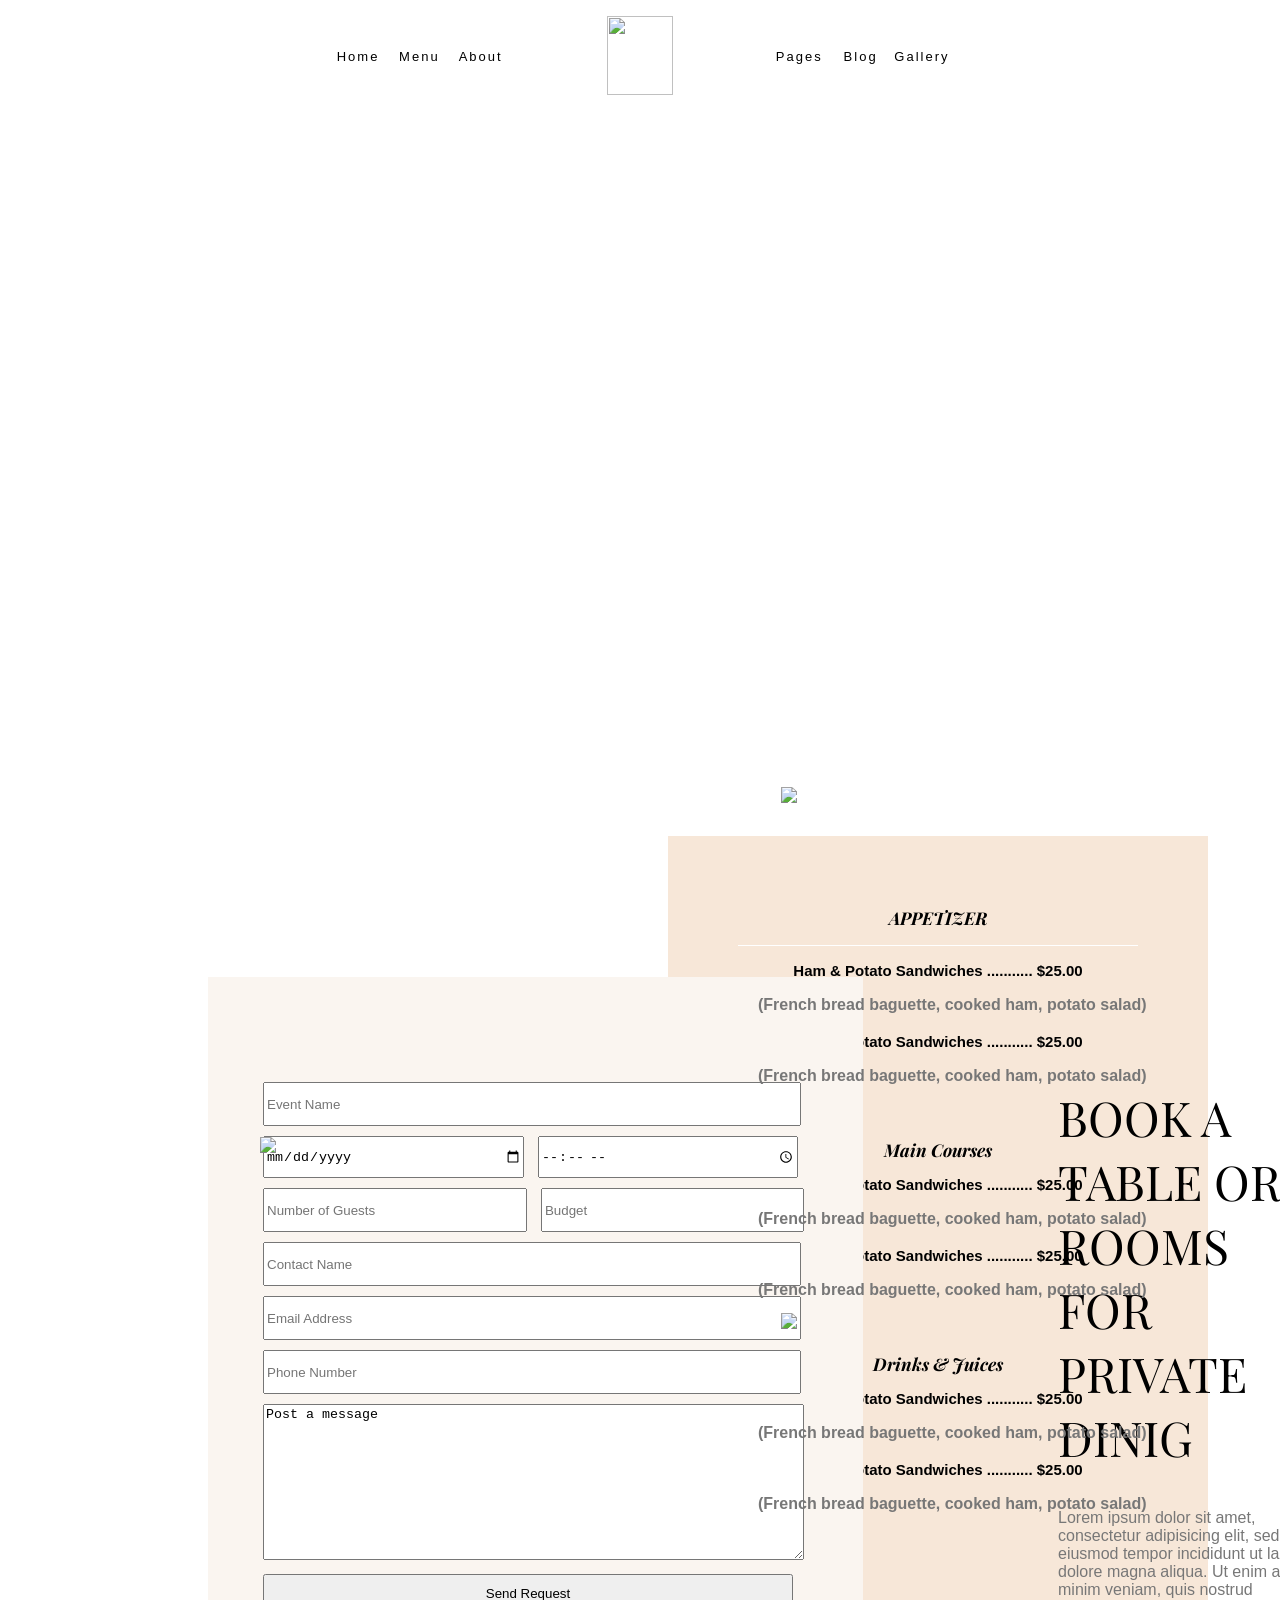
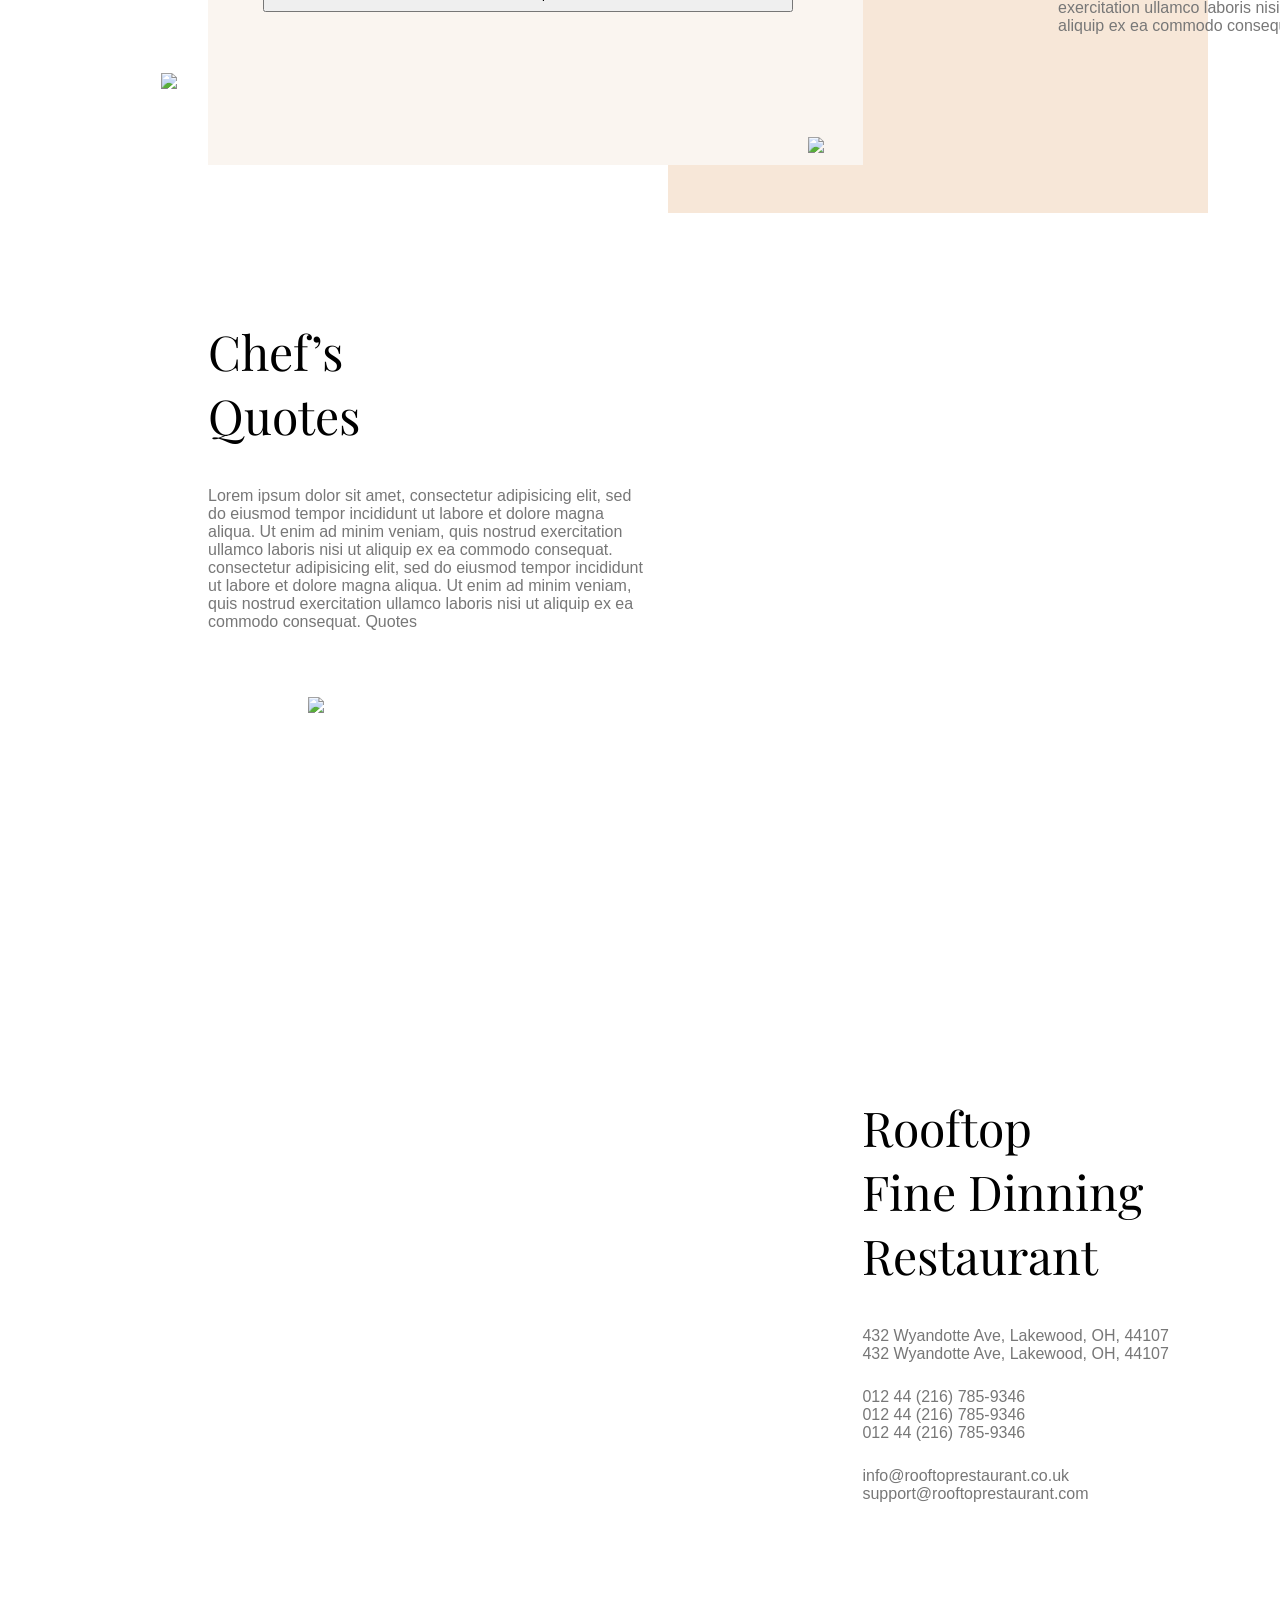
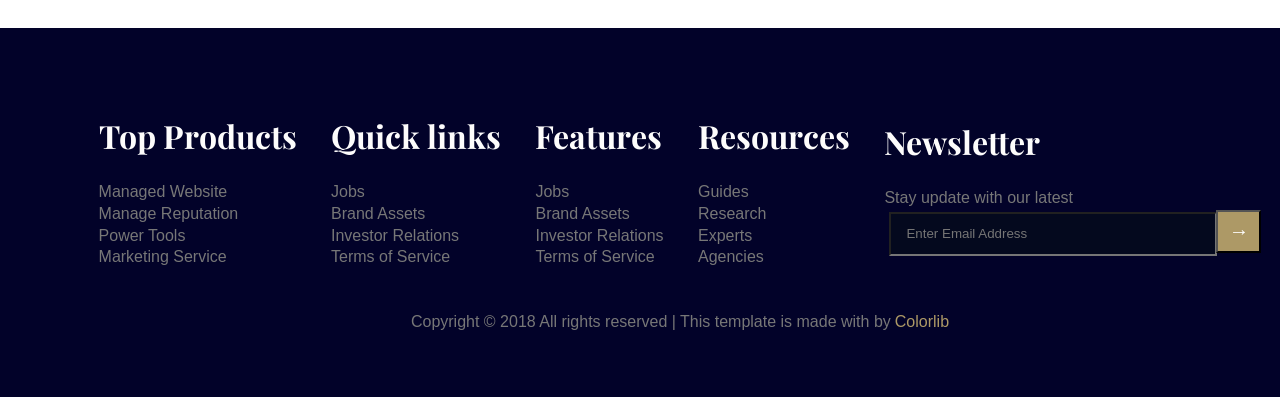
==== index.html @ 280092b0 "Add files via upload" ====
<!DOCTYPE html>
<html lang="en">

<head>
    <meta charset="UTF-8">
    <meta name="viewport" content="width=device-width, initial-scale=1.0">
    <link rel="stylesheet" href="style.css">
    <link rel="preconnect" href="https://fonts.googleapis.com">
    <link rel="preconnect" href="https://fonts.gstatic.com" crossorigin>
    <link href="https://fonts.googleapis.com/css2?family=Playfair+Display:ital,wght@0,400..900;1,400..900&display=swap" rel="stylesheet">
    <title>Home</title>
</head>

<body>

    <header>
        <ul>
            <li class="botao botao1"><a href="index.html"> Home </a></li>
            <li class="botao"><a href="menu.html"> Menu</a></li>
            <li class="botao"><a href="about.html"> About</a></li>
            <li class="botao logo2"> <img src="https://preview.colorlib.com/theme/rooftop/img/logo.png " class="logo"></li>
            <li class="botao"><a href="pages.html"> Pages</a></li>
            <li class="botao"><a href="blog.html"> Blog</a></li>
            <li class="botao"><a href="gallery.html"> Gallery</a></li>

        </ul>

    </header>

    <section id="sec01">

        <div id="roof">
            <p id="roofp">Rooftop</p>
            <hr>
            <span id="roofspan">A fine Dinning Restaurant</span>

        </div>


        <section>
            <div>

            </div>
        </section>

    </section>

    <section class="menu">
        <div class="menut">
            <h1>Daily Food
                <br>Courses
                <br>with Drinks
            </h1>

            <p>Lorem ipsum dolor sit amet, consectetur adipisicing elit, sed do eiusmod tempor incididunt ut labore et
                dolore magna aliqua. Ut enim ad minim veniam, quis nostrud exercitation ullamco laboris nisi ut aliquip
                ex ea commodo consequat.</p>
        </div>

        <div class="cardap div1">
            <h3>APPETIZER
                <hr>
            </h3>
            <ul>
                <p1>Ham & Potato Sandwiches ........... $25.00</p1>
                <p class="desc">(French bread baguette, cooked ham, potato salad)</p>
            </ul>
            <ul>
                <p1>Ham & Potato Sandwiches ........... $25.00</p1>
                <p class="desc">(French bread baguette, cooked ham, potato salad)</p>
            </ul>
            <br><br>

            <h3>Main Courses</h3>
            <ul>
                <p1>Ham & Potato Sandwiches ........... $25.00</p1>
                <p class="desc">(French bread baguette, cooked ham, potato salad)</p>
            </ul>
            <ul>
                <p1>Ham & Potato Sandwiches ........... $25.00</p1>
                <p class="desc">(French bread baguette, cooked ham, potato salad)</p>
            </ul>
            <br><br>

            <h3>Drinks & Juices</h3>
            <ul>
                <p1>Ham & Potato Sandwiches ........... $25.00</p1>
                <p class="desc">(French bread baguette, cooked ham, potato salad)</p>
            </ul>
            <ul>
                <p1>Ham & Potato Sandwiches ........... $25.00</p1>
                <p class="desc">(French bread baguette, cooked ham, potato salad)</p>
            </ul>
        </div>
    </section>

    <section>
        <div class="imagens">
            <div class="sushi"><img src="g1.png"></div>
            <div class="pao"><img src="g2.jpg"></div>

            <section></section>
            <div class="doce"><img src="g3.jpg"></div>
            <div class="comida"><img src="g4.jpg"></div>
        </div>

    </section>


    <section class="formulario">
        <div>
        <form class="input" action="">
            <input type="text" placeholder="Event Name">
            <input type="date" class="data" placeholder="Event Date">
            <input type="time" class="data" placeholder="Event Time">
            <input type="number"  class="data" placeholder="Number of Guests">
            <input type="text" class="data" placeholder="Budget">
            <input type="text"  placeholder="Contact Name">
            <input type="email"  placeholder="Email Address">
            <input type="number" placeholder="Phone Number">
            <textarea class=" tarea" name="texto">Post a message</textarea>

            <input type="button" value="Send Request" >

        </form>
</div>
       
<div class="book">
            <h1>
                BOOK A <br>
                TABLE OR <br>
                ROOMS <br>
                FOR <br>
                PRIVATE <br>
                DINIG <br>
            </h1>

            <p>
                Lorem ipsum dolor sit amet, consectetur adipisicing elit, sed do eiusmod tempor incididunt ut labore et dolore magna aliqua. Ut enim ad minim veniam, quis nostrud exercitation ullamco laboris nisi ut aliquip ex ea commodo consequat.
            </p>
        </div>


    </section>
     

    <section>

         <div class="cheftxt">
            <h1>
                Chef’s <br>
                Quotes
            </h1>

            <p>
                Lorem ipsum dolor sit amet, consectetur adipisicing elit, sed do eiusmod tempor incididunt ut labore et dolore magna aliqua. Ut enim ad minim veniam, quis nostrud exercitation ullamco laboris nisi ut aliquip ex ea commodo consequat. consectetur adipisicing elit, sed do eiusmod tempor incididunt ut labore et dolore magna aliqua. Ut enim ad minim veniam, quis nostrud exercitation ullamco laboris nisi ut aliquip ex ea commodo consequat. Quotes


            </p>
            
        </div>
        <div class="ass"><img src="signature.png"></div>
        <div >
            <div class="chef"><img src="chefs-quotes.png"></div>
            

           
        </section>

        <section id="sec06">

        </section>
        <section id="sec07">

            <div class="map">
               <iframe src="https://www.google.com/maps/embed?pb=!1m18!1m12!1m3!1d2988.8662138554955!2d-81.79002462411611!3d41.4855000712875!2m3!1f0!2f0!3f0!3m2!1i1024!2i768!4f13.1!3m3!1m2!1s0x8830f3e262a338ed%3A0xd5535cdbd4ee5834!2sSYNERGY%20HomeCare!5e0!3m2!1spt-BR!2sbr!4v1776605357384!5m2!1spt-BR!2sbr" width="600" height="450" style="border:0;" allowfullscreen="" loading="lazy" referrerpolicy="no-referrer-when-downgrade"></iframe>
            </div>

            <div class="loc">
                <h1>Rooftop <br>
            Fine Dinning <br>
            Restaurant
                </h1>
                <p>
                    432 Wyandotte Ave, Lakewood, OH, 44107 <br>

                    432 Wyandotte Ave, Lakewood, OH, 44107

                </p>

                <p>
                    012 44 (216) 785-9346 <br>

                    012 44 (216) 785-9346 <br>

                    012 44 (216) 785-9346 
                </p>

                <p>
                    info@rooftoprestaurant.co.uk <br>

                    support@rooftoprestaurant.com
                </p>

            </div>
        </section>

        <footer id="foot">
            <div class="divfoots">
                <h1>
                    Top Products
                </h1>
                <ul class="ulfoot">
                <li><a class="divfoot" href="index.html"> Managed Website </a><br></li>
                <li><a class="divfoot" href="index.html"> Manage Reputation </a><br></li>
                <li><a class="divfoot" href="index.html"> Power Tools </a><br></li>
                <li><a class="divfoot" href="index.html"> Marketing Service </a><br></li>
            </ul>

                
            
            </div>
           

             <div class="divfoots">
                <h1>
                    Quick links
                </h1>
                <ul class="ulfoot">
                </li><a class="divfoot" href="index.html"> Jobs </a><br></li>
                <li><a class="divfoot" href="index.html"> Brand Assets </a><br></li>
                <li><a class="divfoot" href="index.html"> Investor Relations </a><br></li>
                <li><a class="divfoot" href="index.html"> Terms of Service </a><br></li>
                </ul>

            </div>

             <div class="divfoots">
                <h1>
                    Features
                </h1>
                <ul class="ulfoot">
                </li><a class="divfoot" href="index.html"> Jobs </a><br></li>
                <li><a class="divfoot" href="index.html"> Brand Assets </a><br></li>
                <li><a class="divfoot" href="index.html"> Investor Relations </a><br></li>
                <li><a class="divfoot" href="index.html"> Terms of Service </a><br></li>
                </ul>

            </div>

            <div class="divfoots">
                <h1>
                    Resources
                </h1>
                <ul class="ulfoot">
                </li><a class="divfoot" href="index.html"> Guides </a><br></li>
                <li><a class="divfoot" href="index.html"> Research </a><br></li>
                <li><a class="divfoot" href="index.html"> Experts </a><br></li>
                <li><a class="divfoot" href="index.html"> Agencies </a><br></li>
                </ul>

            </div>

             <div class="divfoots">
                <h1>
                    Newsletter
                </h1>
                <ul class="ulfoot">
                </li><a class="divfoot" href="index.html"> Stay update with our latest</a><br></li>
                    <input class="email" type="email" placeholder="Enter Email Address">
                 <button class="btns" type="button" > <span class="arr">&RightArrow;</span></button>
                </ul>

            </div>
             <p  class="copy">Copyright © 2018 All rights reserved | This template is made with  by </p><p class="copys"> Colorlib</p>


        </footer>
       

</body>

</html>
---- style.css ----
a {
    text-decoration-line: none;
    color: black;
}
.botao a:hover {color: #ad9966}
.botao1 a:visited{color: #ad9966}

.botao {
    display: inline-block;
    letter-spacing: 2px;
    font-size: 13px;
    color: black;
    font-weight: 500;
    text-decoration: none;
    width: 4.5%;
}




body {
    font-family: "Roboto", sans-serif;
    overflow-x: hidden;
    background-color: #ffffff;
}

ul {
    list-style: none;
    padding: 0%;
}

header {
    text-align: center;
    position: sticky;
    top: 0;
    background-color:#ffffff;
    z-index: 1000;
    
    
}

.logo {
    width: 66.81px;
    height: 79.38px;

}

.logo2 {
    width: 20%;
    vertical-align: middle;
}



#sec01 {
    background-image: url(header-bg.png);
    height: 78vh;

    background-size: contain;
    background-repeat: no-repeat;
    background-position: center;
    position: relative;
}

#roof {
    position: absolute;

    top: 50%;
    left: 50%;
    transform: translate(-50%, -50%);
}

#roofp {
    font-family: "Playfair Display", serif;
    font-size: 72px;
    font-weight: 500;
    letter-spacing: 10.8px;
    color: rgb(255, 255, 255);
    margin: 0px 0;
}


hr {
    border: 0;
    border-bottom: solid 1px white;
    margin: 16px 0;
}

#roofspan {
    font-size: 18px;
    text-transform: uppercase;
    color: white;
    font-weight: 400;
    line-height: 1, 7;
    padding: 0px 0;
    text-align: center;

}


#sec02 {
    background-image: url(header-bg.png);
    height: 78vh;

    background-size: contain;
    background-repeat: no-repeat;
    background-position: center;
    position: relative;
}


.a1 {
    color: white;


}

.a1 a:hover {color: #ad9966}
#roofspan2 {
    font-size: 18px;
    text-transform: uppercase;
    color: white;
    font-weight: 400;
    line-height: 1, 7;
    padding: 0px 0;
    text-align: center;
    position: absolute;
    top: 95%;
    left: 50%;
    transform: translate(-50%, -50%);
}


.arrow {
    font-size: 30px;
    height: 18px;

}

.menu {
    margin-left: 250px;
    display: flex;
    align-items: center;
}

.menu p {
    font-family: "Roboto", sans-serif;
    font-size: 16px;
    text-align: center;
    text-align: left;
    width: 400px;
    color: #777;
}

.menut {
    width: 635px;
    align-items: center;
    margin-left: 10px
}

.menut h1 {
    font-family: "Playfair Display", serif;
    font-size: 48px;
    font-weight: normal;
    text-transform: uppercase;
    letter-spacing: 7.2px;
    margin-bottom: 20px;
    margin-top: 100px;

}

.div1 {
    background-color: #f7e7d8;
    height: 93vh;
    width: 635px;
    margin-right: 250px;
    padding: 70px;
}

h3 {
    font-family: "Playfair Display", serif;

    text-align: center;
    font-style: italic;
    margin: 0 0 auto;
    padding: 0 0 auto;
    font: 21px;
}

p1 {

    margin-top: 15px;
    text-align: center;

}

.cardap {
    font-family: "Roboto", sans-serif;
    font-size: 15px;
    text-align: center;
    font-weight: bold;
    margin-top: 20px;


}

hr1 {
    width: 400px;
    color: #777;
    text-align: center;
}

.desc {
    font-size: 14px;
    color: #777;
    margin-bottom: 20px;
    transform: translate(5%, 5%);

}



.imagens {
    width: 60%;
    margin: auto;
}

.imagens :hover img {
    filter: brightness(30%);
    transform: scale(1.3);
}

.sushi {
    position: relative;
    display: inline-block;
    top: -140px;
    left: -100px;
    overflow: hidden;
}

.pao {
    position: relative;
    display: inline-block;
    top: -500px;
    left: 500px;
   overflow: hidden;
}

.doce {
    position: relative;
    display: inline-block;
    top: -700px;
    left: -1px;
    overflow: hidden;
}

.comida {
    position: relative;
    display: inline-block;
    top: -1050px;
    left: 500px;
    overflow: hidden;
}

.formulario {
    display: inline-block;
    margin-top: -1000px;
    padding: 50px;
    width: 555px;
    height: 638px;
    background-color: #faf5f0;
    margin-left: 200px;
    vertical-align: middle;
    padding-top: 100px;
}



.data {
    display: inline-block;
    height: 38px;
    width: 255.5px
}

input {
    height: 38px;
    width: 530px;
    margin: 5px;
    
}

.tarea {
    height: 150px;
    width: 535px;
    margin: 5px;


}

.book{
    display: inline-block;

    margin-left: 800px;
    margin-top: -700px;
    text-align: left;
    width: 50%;
    
}

.book h1{
    font-size: 48px;
    font-family: "Playfair Display", serif;
     font-weight: normal;
}

.book p{
    font-size: 16px;
     font-family: "Roboto", sans-serif;
     color: #777;
}

    

.chef img{
    position: relative;
    display: inline-block;
    top: -580px;
    right: -800px; 
    
   
}

    .cheftxt{
        display: inline-block;
        top: -500px;
        width: 35%;
        margin-left: 200px;

    }

     .cheftxt h1{
       
        font-size: 48px;
         font-weight: normal;
          font-family: "Playfair Display", serif;

    }

    .cheftxt p{
        
        font-size: 16px;
        color: #777;
        text-align: left;
    }

    .ass{
        margin-left: 300px;
        margin-top: 50px;
    }

    #sec06 {
    background-image: url(callaction-bg.jpg);
    height: 68vh;
    width: 80%;
    margin-top: -400px;
    margin-left: 150px;

    background-size: contain;
    background-repeat: no-repeat;
    background-position: center;
    position: relative;
}

    #foot{
        background-color: rgb(2, 2, 41);
        padding: 50px;
        width: 100%;
        text-align: center;
        margin-left: -10px;
        margin-bottom: -10px;
       
    }

    .divfoots{
        color: #fdfcfc;
        vertical-align: middle;
        display: inline-block;
        text-align: left;
        padding: 15px;
        font-family: "Playfair Display", serif;
         font-weight: normal;
        
        
    }

    
    .divfoot{
        color: #777;
        vertical-align: middle;
        display: inline-block;
        text-align: left;
         font-family: "Roboto", sans-serif;
        

        
        
    }

    .ulfoot{
        padding: 0 0;

        
    }

    .email{
         background-color: #04091e;
         width: 307px;
         padding-left: 15px;
          
    }

    .btns{
        min-height: 43.2px;
        width: 45px;
        background-color: #ad9966;
        margin-left: -10px;
      
        

    }

   .arr{
    color: white;
   font-size: 20px;
    
   }

   .copy{
    color: #777;
    display: inline-block;
    text-align: left;
    
   }
   .copys {
    display: inline-block;
    color: #ad9966;
    margin-left: 4px;
   }
       
   #foot .copy{
    text-align: left;
   }

   .loc{
    display: inline-block;
    text-align: left;
    margin-left: 150px;

   }

   .loc h1{
    font-size: 48px;
    font-family: "Playfair Display", serif;
     font-weight: normal;
   }

   .loc p{
    
    font-size: 16px;
     font-family: "Roboto", sans-serif;
     color: #777;
     margin-top: 25px;
     margin-bottom: 25px;
   }

   .map{
    margin-left: 100px;
    display: inline-block;
   }

   #sec07{
    margin-top: 100px;
    margin-bottom: 100px;
   }

    
  
   .chefmenu{
    display: inline-block;
        margin-top: -800px;
        width: 35%;
        margin-left: 850px;
        vertical-align: middle;

   }
   .chefmenu h1{
    font-size: 48px;
     font-family: "Playfair Display", serif;
      font-weight: normal;
   }
   .chefmenu p{
    font-size: 16px;
    font-family: "Roboto", sans-serif;
   }
   .chefimg{
    margin-left: 200px;
    margin-top: -70px;
    display: inline-block;
   }

   .assmenu{
    margin-left: 100px;
    margin-top: 70px;
   }

   #sec06menu {
    background-image: url(callaction-bg.jpg);
    height: 68vh;
    width: 80%;
    margin-top: 0 0;
    margin-left: 150px;

    background-size: contain;
    background-repeat: no-repeat;
    background-position: center;
    position: relative;
   }

   .paoabout{
    display: inline-block;
        margin-top: -600px;
        width: 35%;
        margin-left: 800px;
        vertical-align: middle;

   }
   .paoabout h1{
    font-size: 58px;
     font-family: "Playfair Display", serif;
      font-weight: normal;
   }
   .paoabout p{
    font-size: 16px;
    font-family: "Roboto", sans-serif;
    color: #777;
   }
   .aboutimg{
    margin-left: 200px;
    margin-top: 70px;
    display: inline-block;
   }
   
   .chefabout img{
    position: relative;
    display: inline-block;
    margin-top: -680px;
    right: -600px; 
    
   
}


    .chefabttxt{
       
        margin-top: 0 0;
        
        margin-left: 200px;
        vertical-align: middle;

    }
    .abt{
        display: inline-block;
        margin-top: 250px;
         margin-left: 70px;
        vertical-align: middle;
        width: 35%;
    }

    .abt h1{
         font-size: 48px;
     font-family: "Playfair Display", serif;
      font-weight: normal;
      

    }

    .abt p{  font-size: 16px;
    font-family: "Roboto", sans-serif;
    color: #777;
}
  
.sushi2 {
    position: relative;
    display: inline-block;
    top: 100px;
    left: -100px;
    overflow: hidden;
}

.pao2 {
    position: relative;
    display: inline-block;
    top: -340px;
    left: 500px;
   overflow: hidden;
}

.doce2 {
    position: relative;
    display: inline-block;
    margin-top: -440px;
    left: -1px;
    overflow: hidden;
}

.comida2 {
    position: relative;
    display: inline-block;
    top: -450px;
    left: 500px;
    overflow: hidden;
}
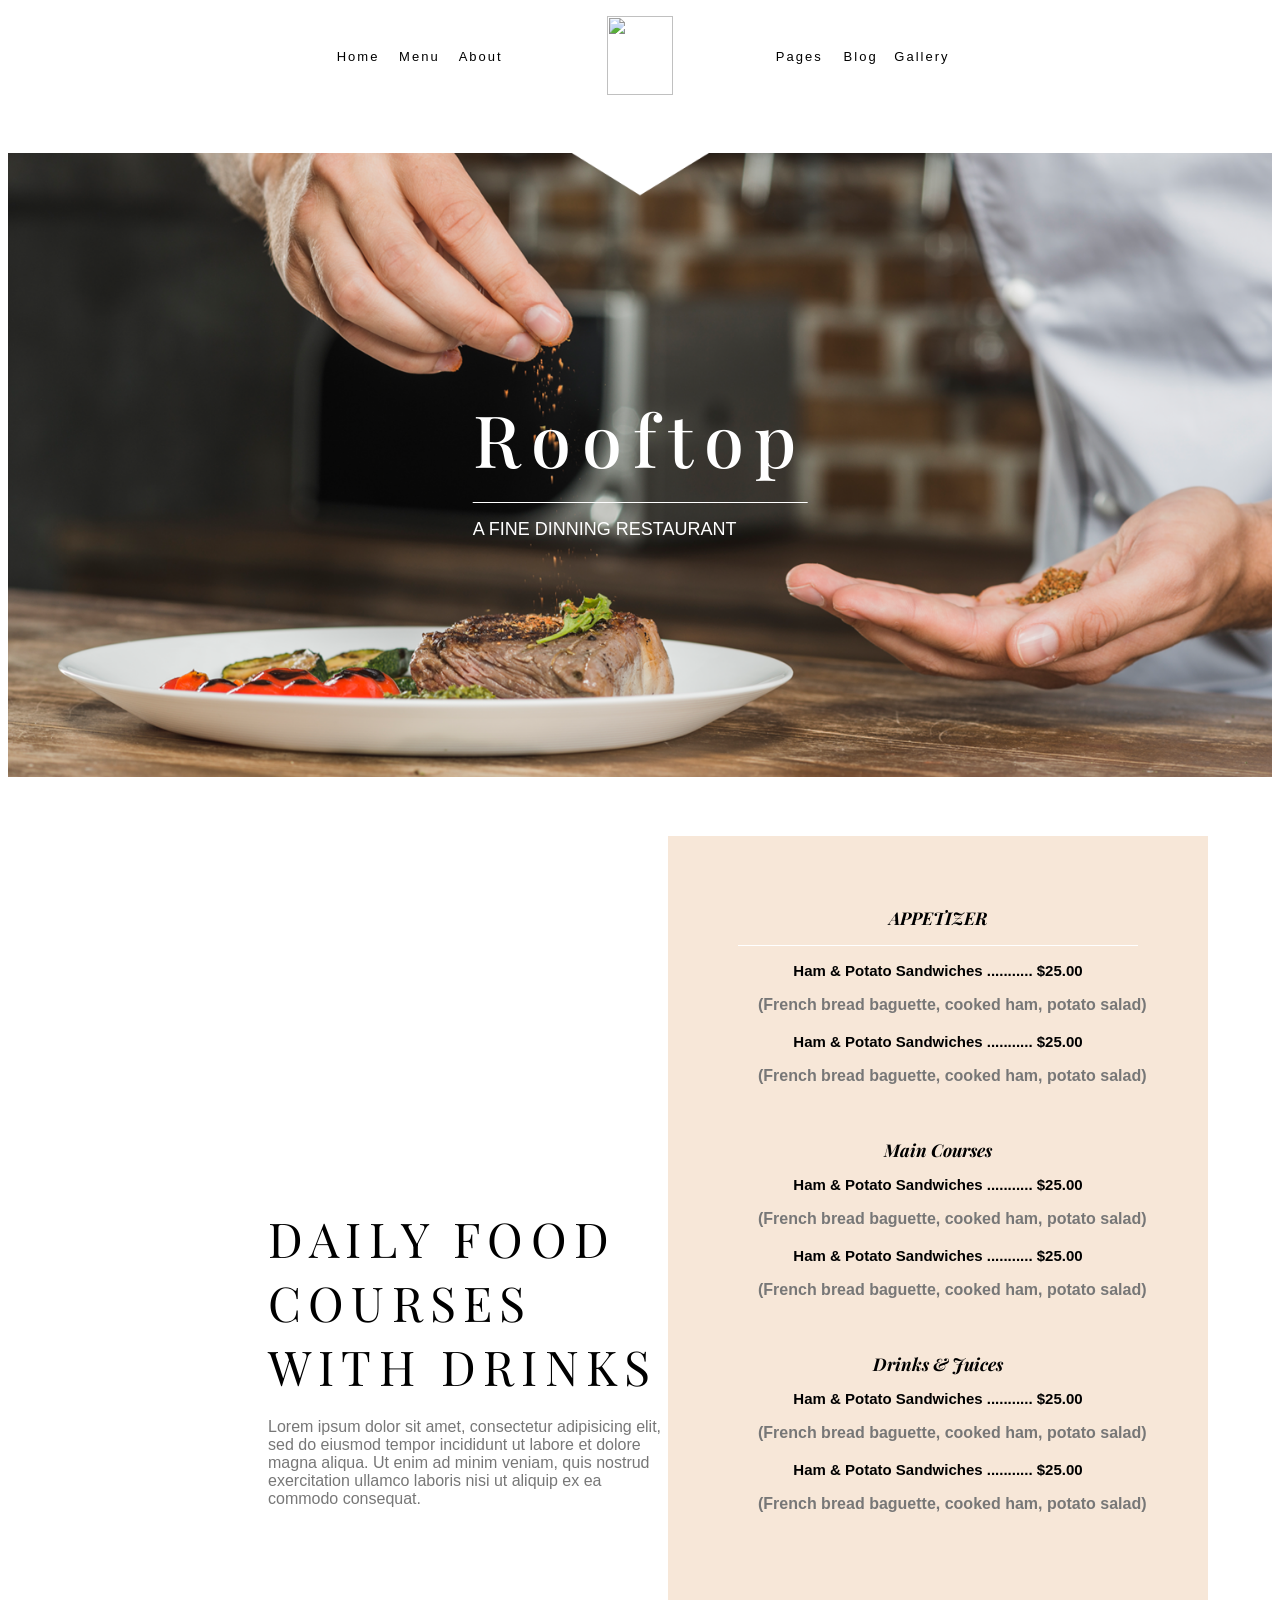
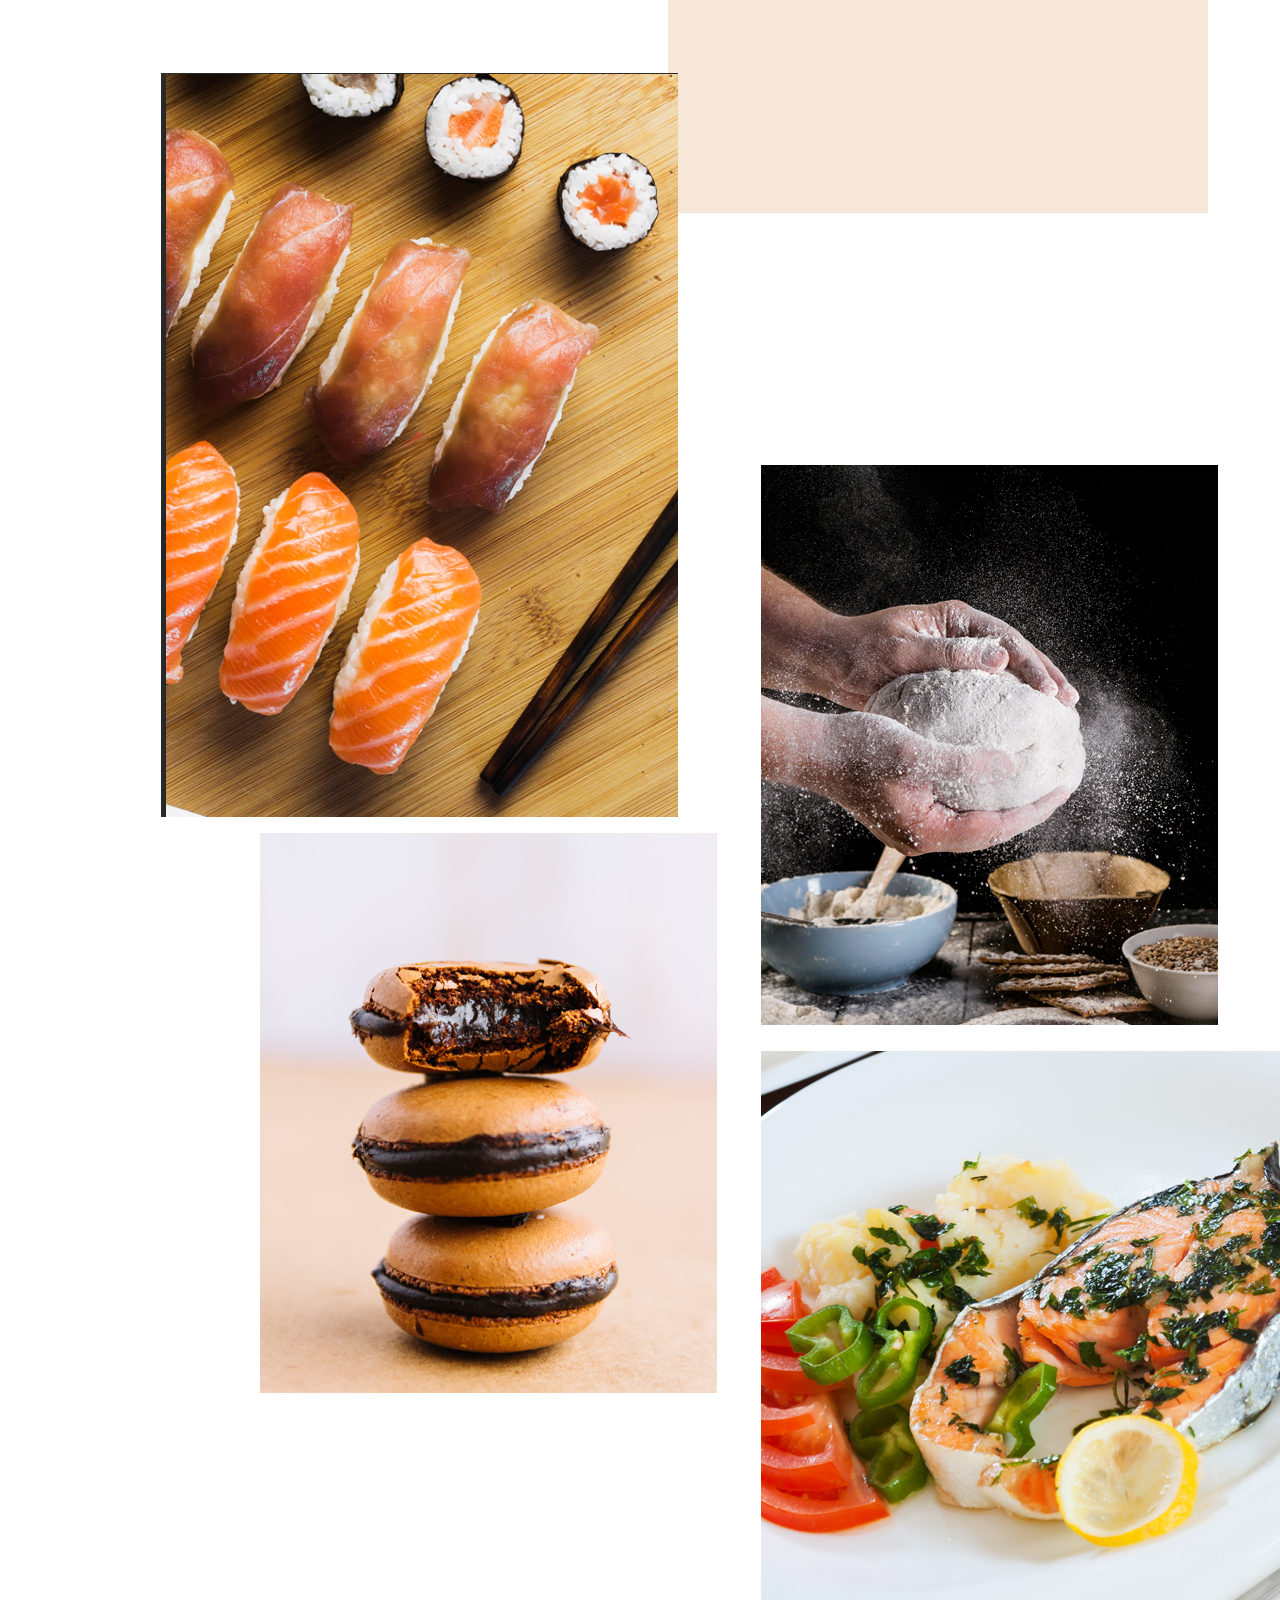
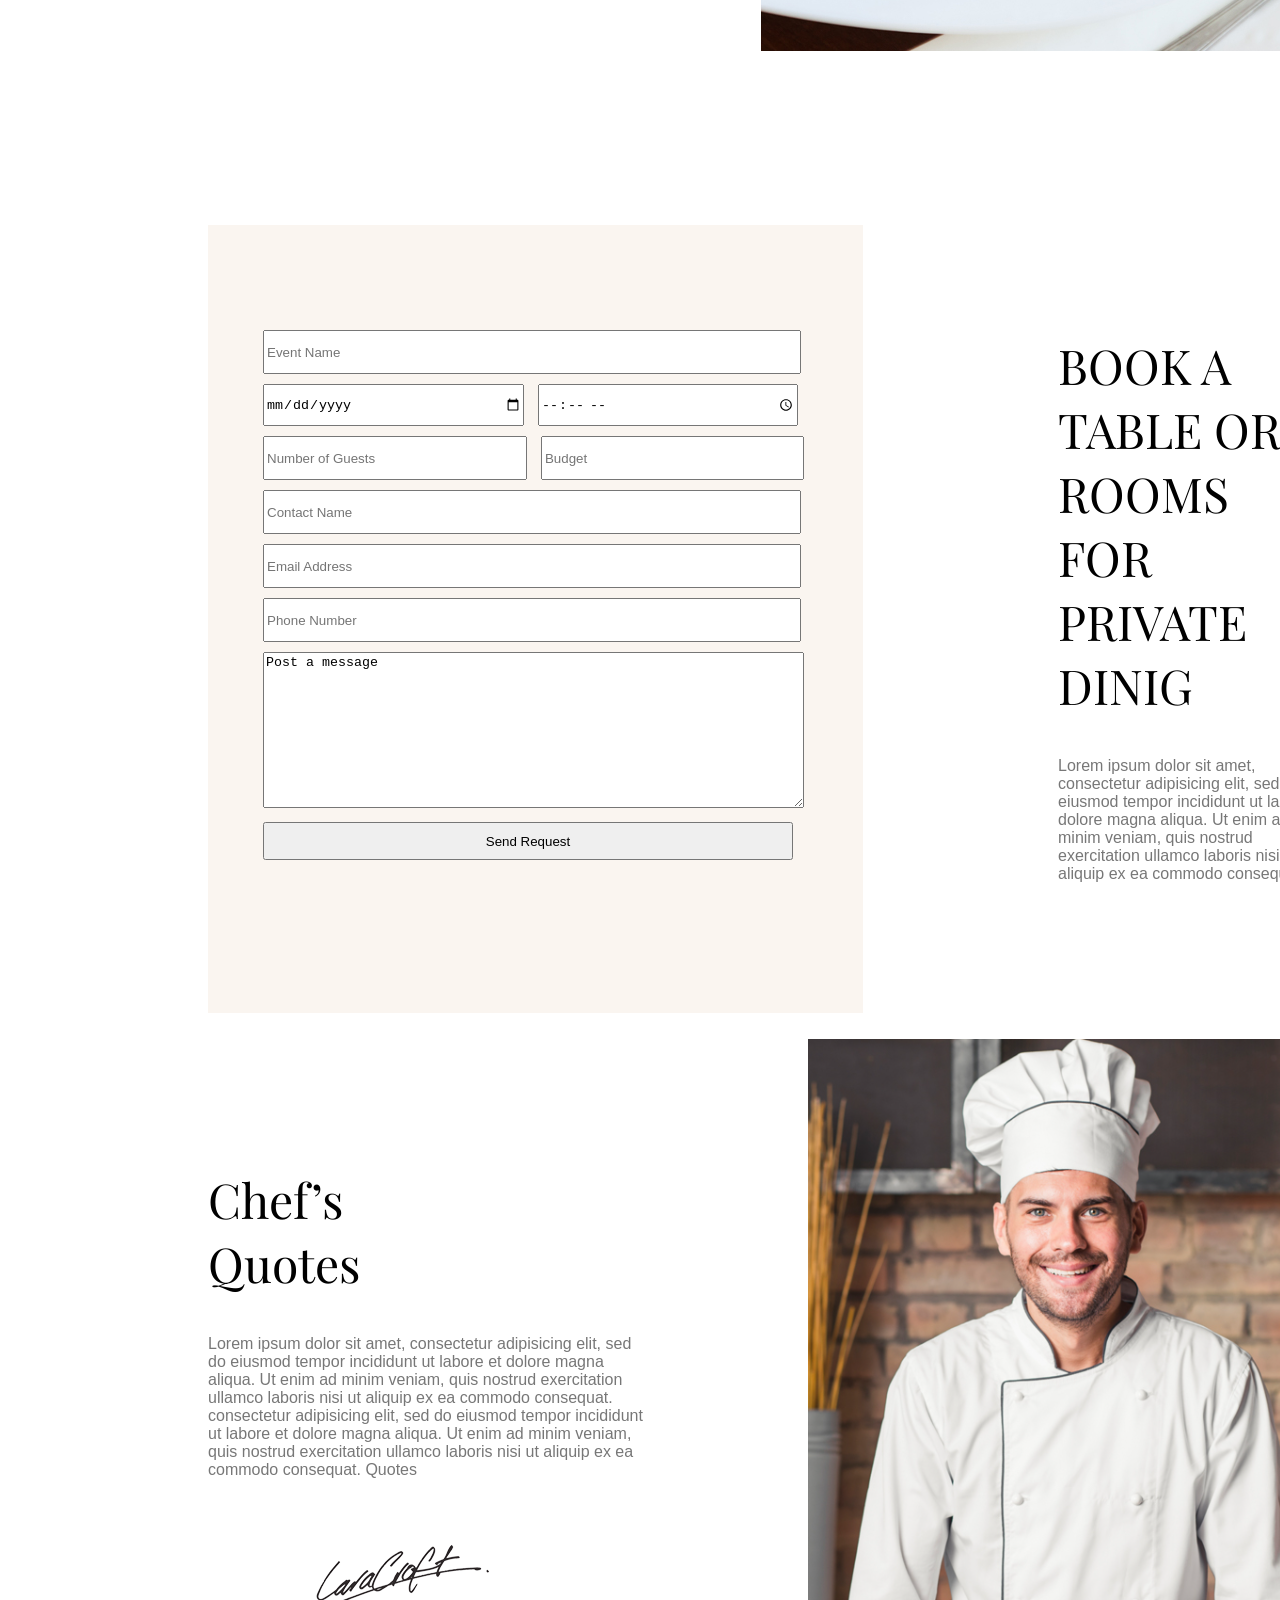
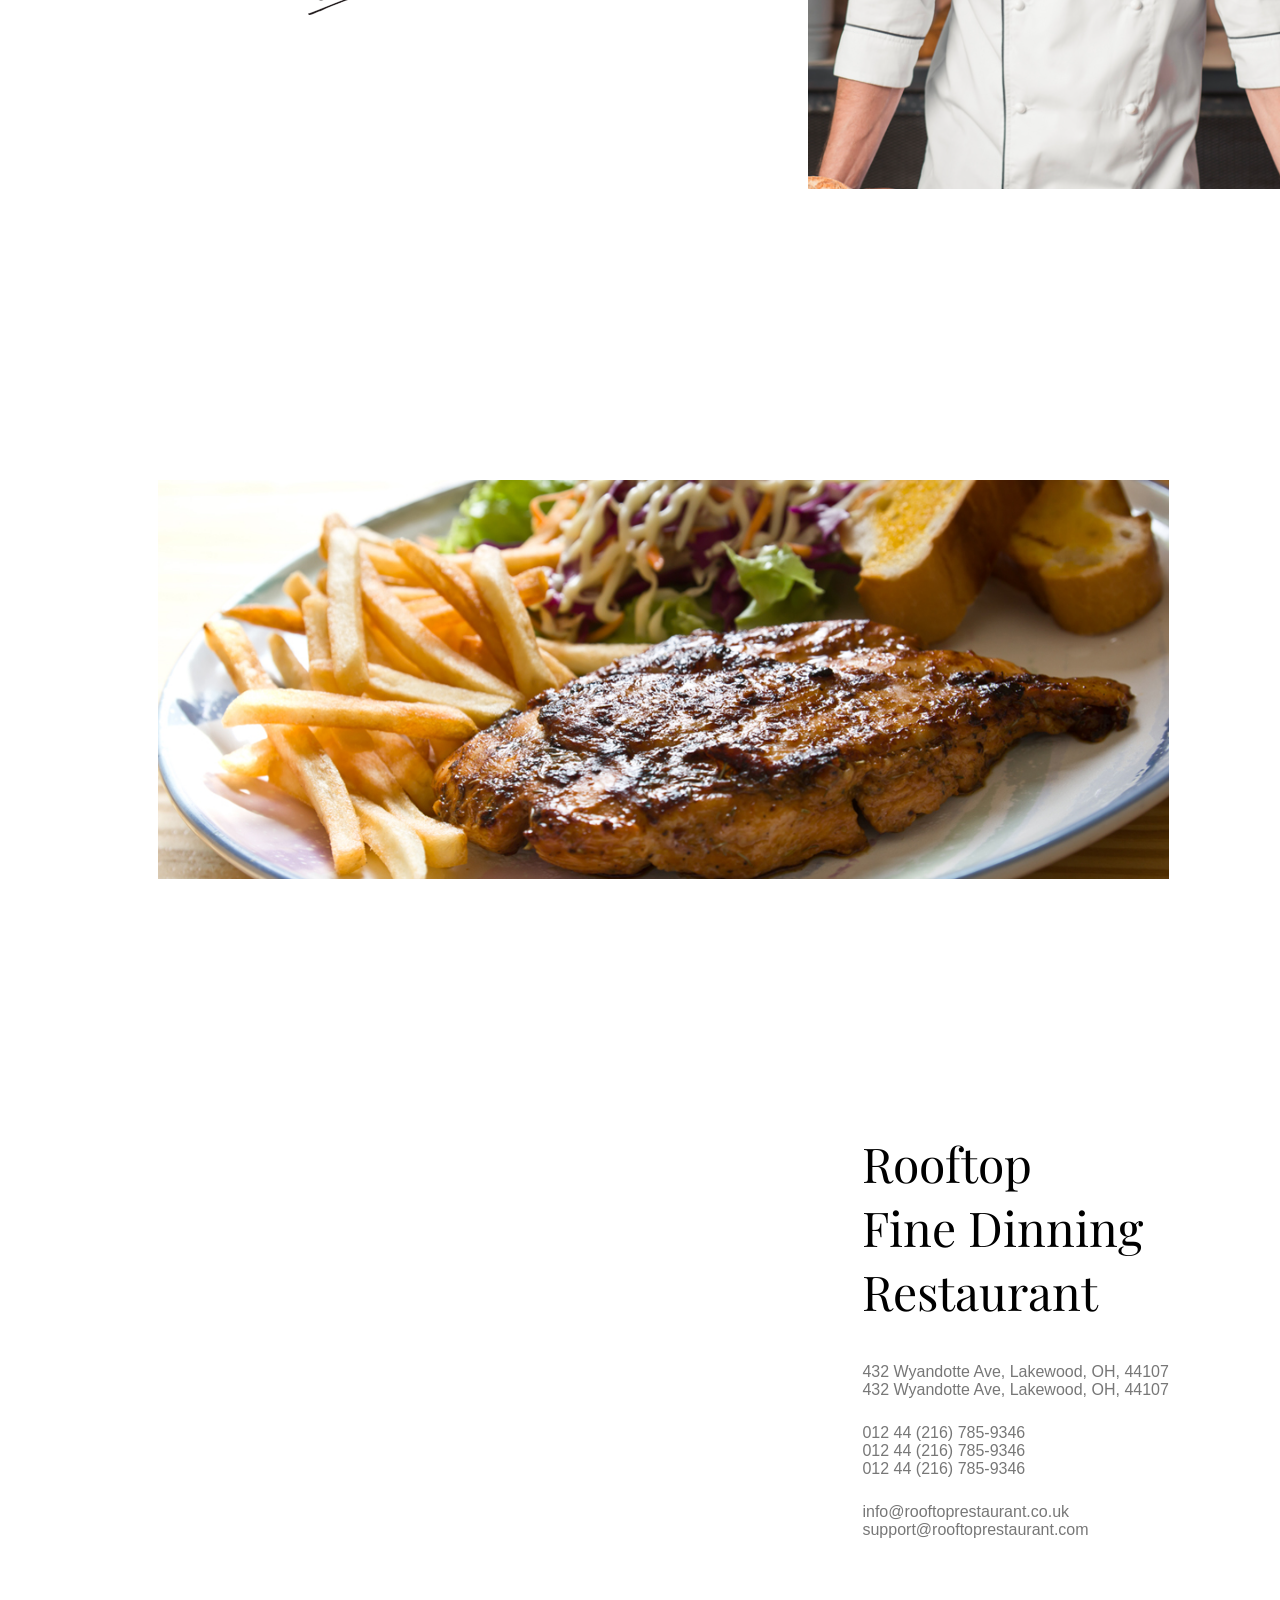
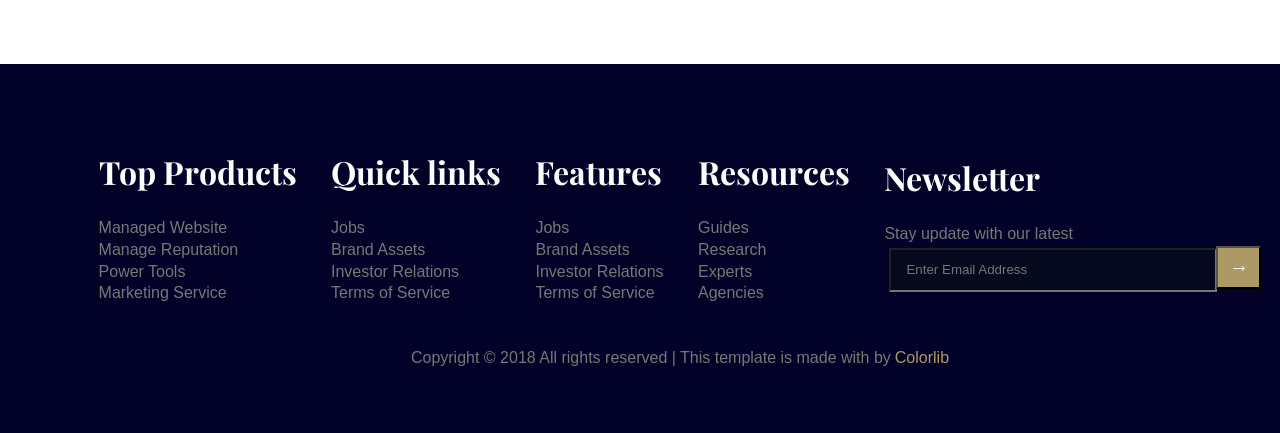
==== commit 746cc511: "Add files via upload" ====
(no text change in the page or its own stylesheets)
